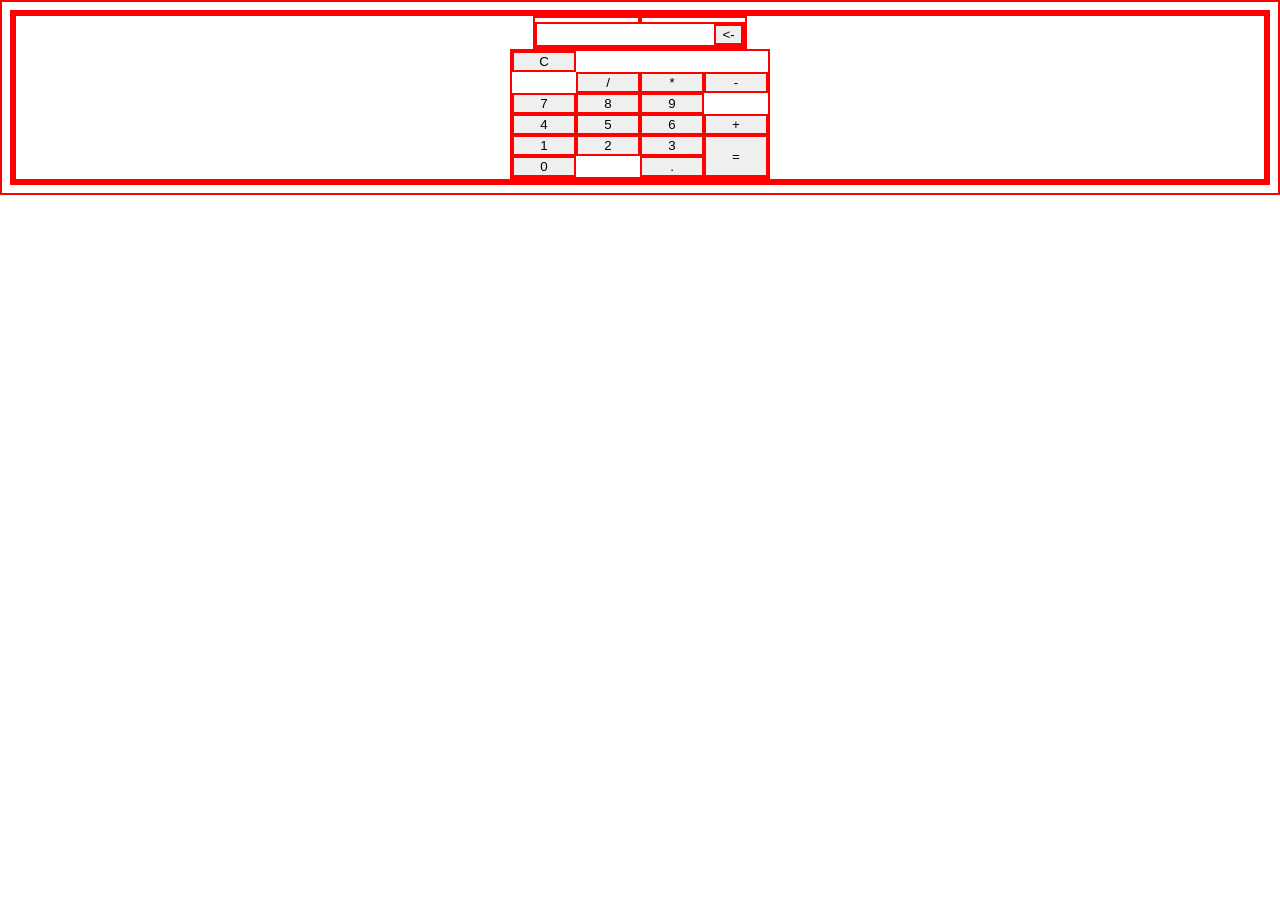
==== index.html @ 8b343218 "Initial commit, Make buttons in grid layout and add JS shortcut to editing CSS" ====
<!DOCTYPE html>
<html lang="en">
<head>
  <meta charset="UTF-8">
  <meta http-equiv="X-UA-Compatible" content="IE=edge">
  <meta name="viewport" content="width=device-width, initial-scale=1.0">
  <title>Calculator</title>
  <link href="./style.css" rel="stylesheet">
  <script src="./script.js" defer></script>
</head>
<body>
  <div class="calculator-frame">
    <div class="calculator-body">
      <div class="display">
        <div class="display-results"></div>
        <div class="display-input">
          <input type="number">
          <button id="backspace"><-</button>
        </div>
      </div>
      <div class="btns-container">
        <button class="btn" id="clear">C</button>
        <button class="btn" id="divide">/</button>
        <button class="btn" id="multiply">*</button>
        <button class="btn" id="seven">7</button>
        <button class="btn" id="eight">8</button>
        <button class="btn" id="nine">9</button>
        <button class="btn" id="subtract">-</button>
        <button class="btn" id="four">4</button>
        <button class="btn" id="five">5</button>
        <button class="btn" id="six">6</button>
        <button class="btn" id="add">+</button>
        <button class="btn" id="one">1</button>
        <button class="btn" id="two">2</button>
        <button class="btn" id="three">3</button>
        <button class="btn" id="zero">0</button>
        <button class="btn" id="decimal">.</button>
        <button class="btn" id="equals">=</button>

      </div>
    </div>
  </div>
</body>
</html>
---- style.css ----
* {
  border: 2px solid red;
  box-sizing: border-box;
}

.calculator-body {
  display: flex;
  flex-direction: column;
  justify-content: center;
  align-items: center;
}

.display {
  display: flex;
  flex-direction: column;
  justify-content: center;
  align-items: center;
}

input {
  border-style: none;
}

.btns-container {
  display: grid;
  grid-template:
    "clear clear clear clear"
    ". divide multiply subtract"
    "seven eight nine plus"
    "four five six add"
    "one two three equals"
    "zero zero decimal equals";
}

.btn {
  width: 4rem;
}
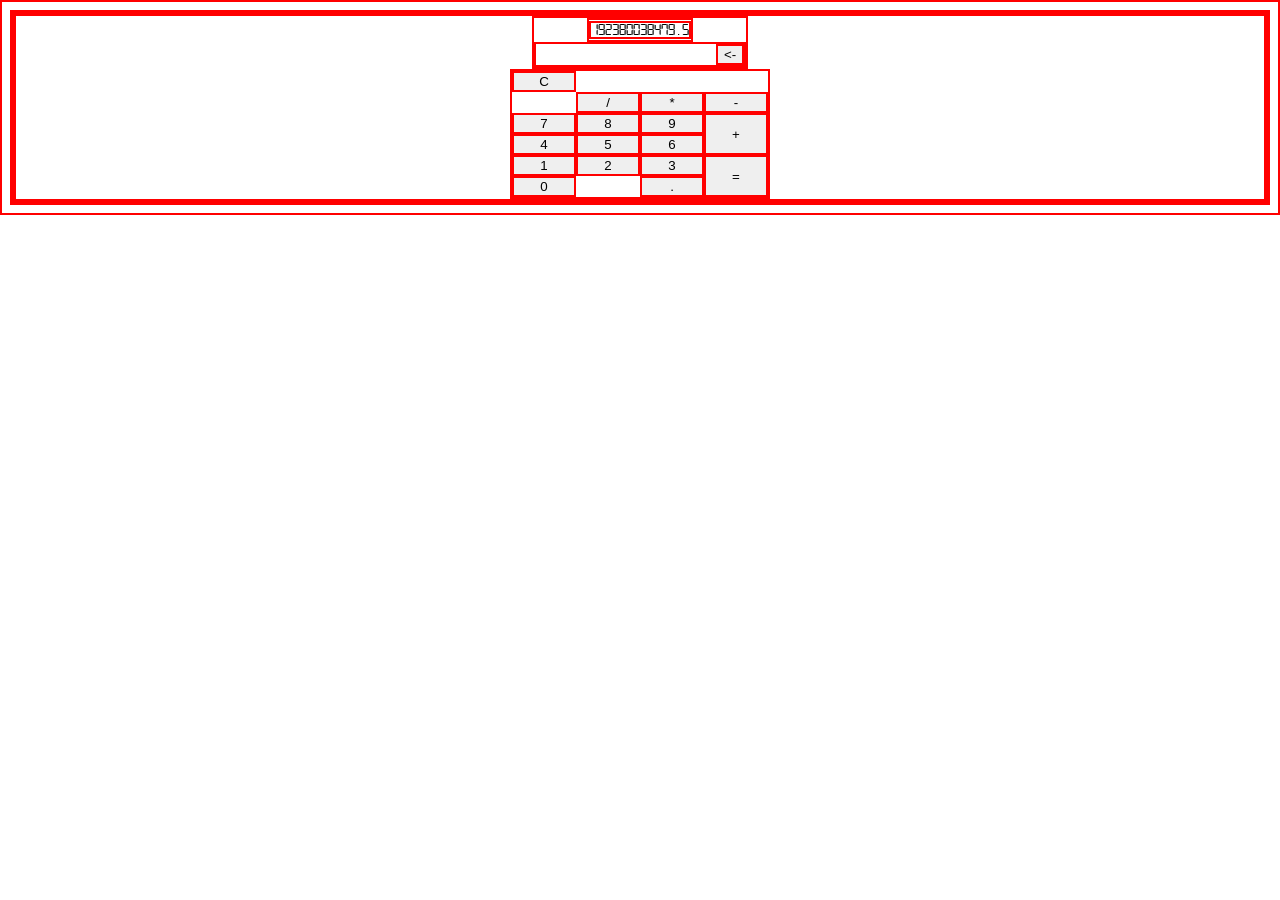
==== commit dd8472d0: "Add custom font for calculator display" ====
--- a/index.html
+++ b/index.html
@@ -11,9 +11,11 @@
 <body>
   <div class="calculator-frame">
     <div class="calculator-body">
-      <div class="display">
-        <div class="display-results"></div>
-        <div class="display-input">
+      <div class="display container">
+        <div class="display results">
+          <output class="output">192380038479.5</output>
+        </div>
+        <div class="display input">
           <input type="number">
           <button id="backspace"><-</button>
         </div>
--- a/style.css
+++ b/style.css
@@ -1,3 +1,21 @@
+@font-face {
+  font-family: 'digital-7_monomono';
+  src: url('./font/digital7mono-b1g5-webfont.woff2') format('woff2'),
+       url('./font/digital7mono-b1g5-webfont.woff') format('woff');
+  font-weight: normal;
+  font-style: normal;
+}
+
+@font-face {
+  font-family: 'digital-7_monoitalic';
+  src: url('./font/digital7monoitalic-8xkz-webfont.woff2') format('woff2'),
+       url('./font/digital7monoitalic-8xkz-webfont.woff') format('woff');
+  font-weight: normal;
+  font-style: normal;
+}
+
+
+
 * {
   border: 2px solid red;
   box-sizing: border-box;
@@ -11,6 +29,10 @@
 }
 
 .display {
+  font-family: "digital-7_monomono", monospace;
+}
+
+.display.container {
   display: flex;
   flex-direction: column;
   justify-content: center;
@@ -21,12 +43,22 @@
   border-style: none;
 }
 
+output {
+  font-family: inherit;
+}
+
+.display.results {
+  height: 1.5rem;
+  width: auto;
+  display: flex;
+  align-items: center;
+}
 .btns-container {
   display: grid;
   grid-template:
     "clear clear clear clear"
     ". divide multiply subtract"
-    "seven eight nine plus"
+    "seven eight nine add"
     "four five six add"
     "one two three equals"
     "zero zero decimal equals";
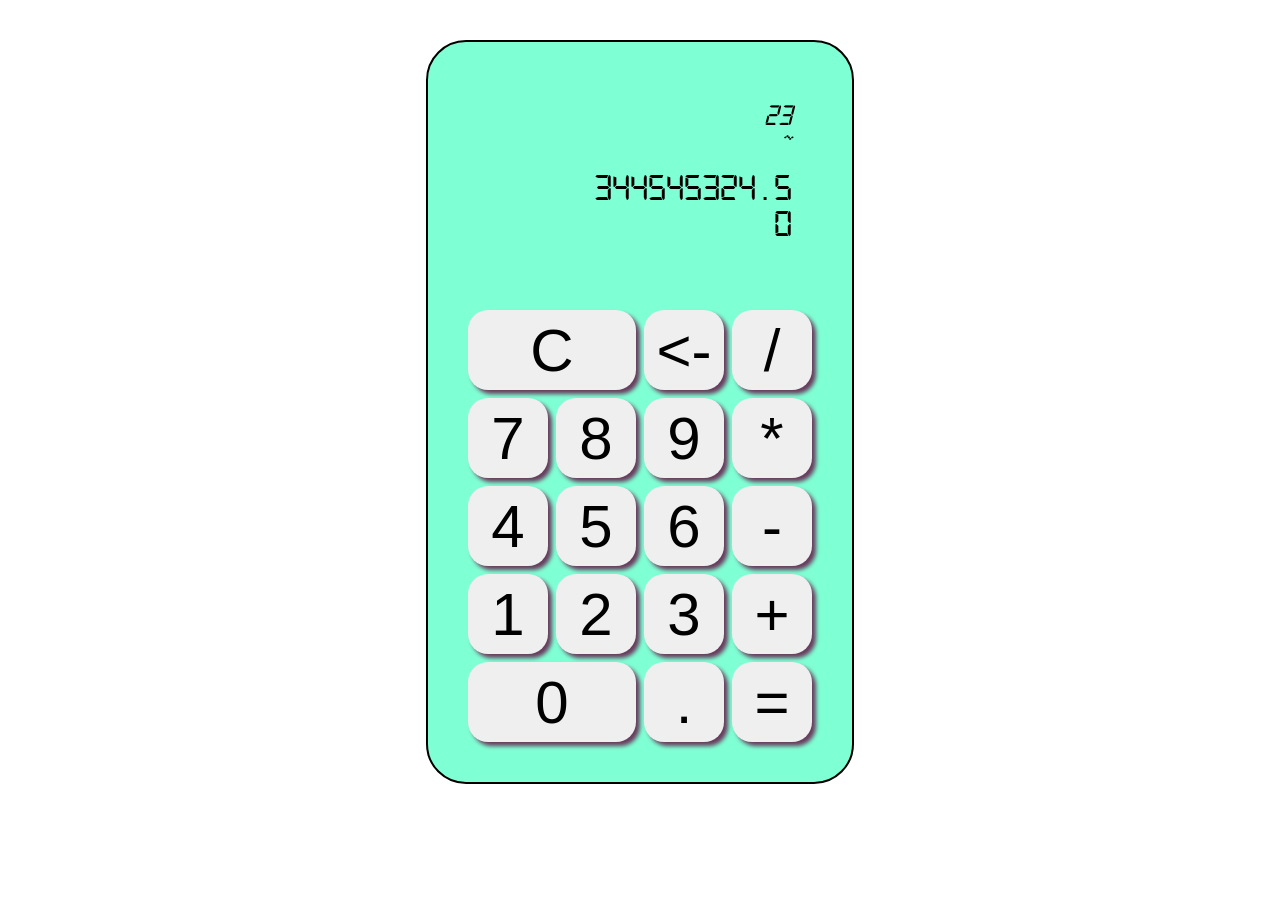
==== commit e263c819: "Add basic style/spacing framework" ====
--- a/index.html
+++ b/index.html
@@ -13,30 +13,32 @@
     <div class="calculator-body">
       <div class="display container">
         <div class="display results">
-          <output class="output">192380038479.5</output>
+          <output class="memory">23</output>
+          <output class="operation">~</output>
+          <output class="result">344545324.5</output>
         </div>
         <div class="display input">
-          <input type="number">
-          <button id="backspace"><-</button>
+          <output id="input-display">0</output>
         </div>
       </div>
       <div class="btns-container">
         <button class="btn" id="clear">C</button>
-        <button class="btn" id="divide">/</button>
-        <button class="btn" id="multiply">*</button>
-        <button class="btn" id="seven">7</button>
-        <button class="btn" id="eight">8</button>
-        <button class="btn" id="nine">9</button>
-        <button class="btn" id="subtract">-</button>
-        <button class="btn" id="four">4</button>
-        <button class="btn" id="five">5</button>
-        <button class="btn" id="six">6</button>
-        <button class="btn" id="add">+</button>
-        <button class="btn" id="one">1</button>
-        <button class="btn" id="two">2</button>
-        <button class="btn" id="three">3</button>
-        <button class="btn" id="zero">0</button>
+        <button class="btn" id="backspace"><-</button>
+        <button class="btn number" id="seven">7</button>
+        <button class="btn number" id="eight">8</button>
+        <button class="btn number" id="nine">9</button>
+        <button class="btn number" id="four">4</button>
+        <button class="btn number" id="five">5</button>
+        <button class="btn number" id="six">6</button>
+        <button class="btn number" id="one">1</button>
+        <button class="btn number" id="two">2</button>
+        <button class="btn number" id="three">3</button>
+        <button class="btn number" id="zero">0</button>
         <button class="btn" id="decimal">.</button>
+        <button class="btn operator" id="divide">/</button>
+        <button class="btn operator" id="multiply">*</button>
+        <button class="btn operator" id="add">+</button>
+        <button class="btn operator" id="subtract">-</button>
         <button class="btn" id="equals">=</button>
 
       </div>
--- a/style.css
+++ b/style.css
@@ -14,56 +14,103 @@
   font-style: normal;
 }
 
-
+html {
+  font-size: 40px;
+}
 
 * {
-  border: 2px solid red;
+  padding: 0;
+  margin: 0;
+  /* border: 1px solid orange; */
   box-sizing: border-box;
 }
 
-.calculator-body {
+body {
   display: flex;
   flex-direction: column;
+  align-items: center;
   justify-content: center;
-  align-items: center;
 }
+
+.calculator-frame {
+  margin: 1rem;
+  width: auto;
+  border: 2px solid black;
+  border-radius: 1rem;
+  background-color: aquamarine;
+  color: black;
+}
+
+
 
 .display {
   font-family: "digital-7_monomono", monospace;
 }
 
 .display.container {
+  margin: 1rem;
+  padding: .5rem;
   display: flex;
   flex-direction: column;
-  justify-content: center;
-  align-items: center;
 }
 
-input {
+.display.results {
+  display: flex;
+  flex-direction: column;
+  align-items: flex-end;
+}
+
+.display.results > output {
+  font-family: inherit;
+}
+
+.memory, .operation {
+  font-family: "digital-7_monoitalic", monospace;
+  font-style: italic;
+  font-size: .75rem;
+}
+
+.operation {
+  font-size: .6rem;
+  margin-bottom: .5rem
+}
+
+.output {
+  font-size: 1.6rem;
+}
+
+.display.input {
+  display: flex;
+  justify-content: flex-end;
+}
+
+#input-display {
+  height: 1.1rem;
+  font-family: inherit;
   border-style: none;
 }
 
-output {
-  font-family: inherit;
-}
 
-.display.results {
-  height: 1.5rem;
-  width: auto;
-  display: flex;
-  align-items: center;
-}
+
 .btns-container {
+  margin: 1rem;
+  gap: .2rem;
   display: grid;
   grid-template:
-    "clear clear clear clear"
-    ". divide multiply subtract"
-    "seven eight nine add"
-    "four five six add"
-    "one two three equals"
+    "clear clear backspace divide"
+    "seven eight nine multiply"
+    "four five six subtract"
+    "one two three add"
     "zero zero decimal equals";
 }
 
 .btn {
-  width: 4rem;
-}+  font-size: 1.5rem;
+  font-weight: 250;
+  border: none;
+  min-width: 2rem;
+  height: 2rem;
+  border-radius: .5rem;
+  box-shadow: .1rem .1rem .1rem #693C5E;
+}
+
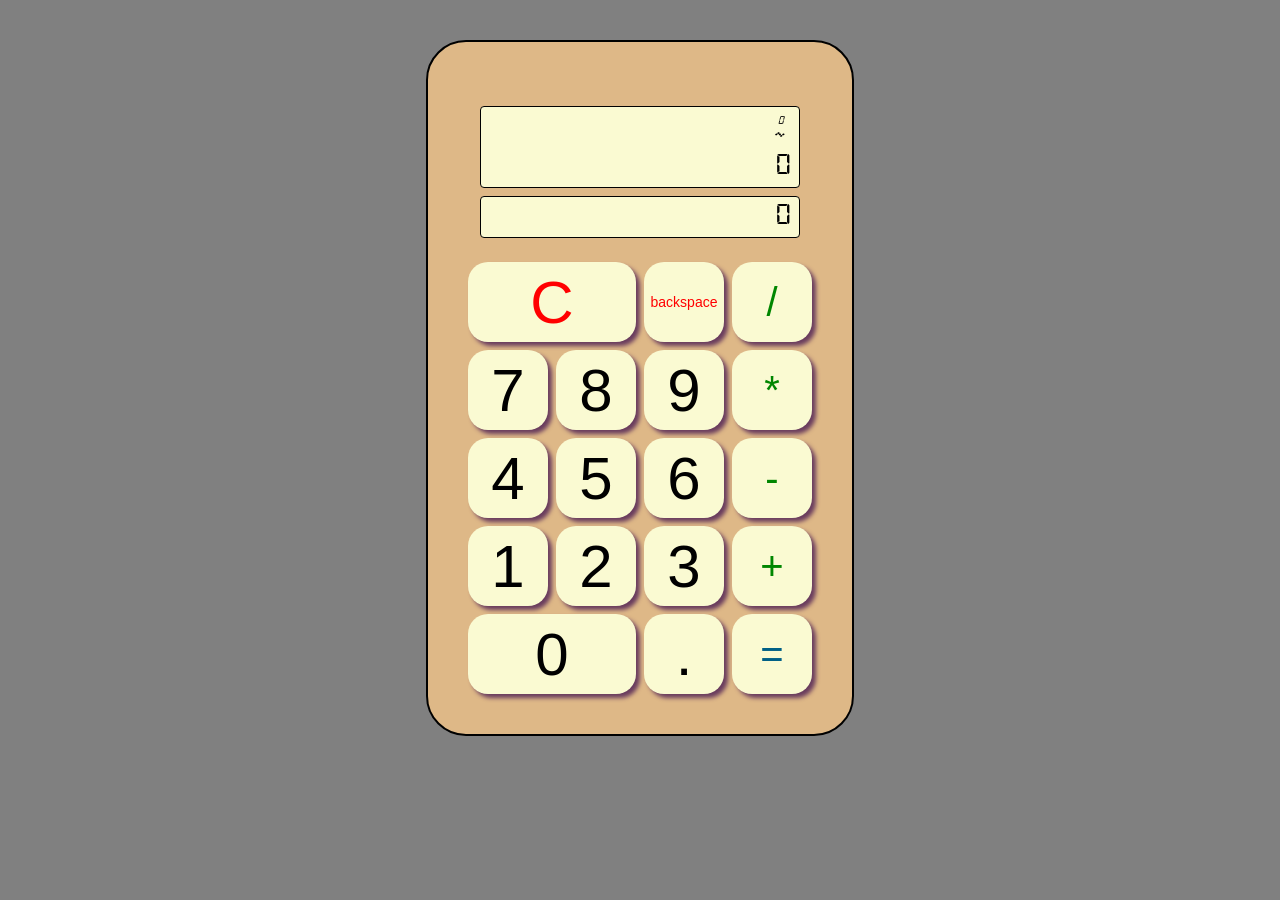
==== commit 693720ff: "Add style, keyboard input, clarified functions and helper functions, added user-input float support" ====
--- a/index.html
+++ b/index.html
@@ -13,9 +13,9 @@
     <div class="calculator-body">
       <div class="display container">
         <div class="display results">
-          <output class="memory">23</output>
+          <output class="memory">0</output>
           <output class="operation">~</output>
-          <output class="result">344545324.5</output>
+          <output class="result">0</output>
         </div>
         <div class="display input">
           <output id="input-display">0</output>
@@ -23,7 +23,7 @@
       </div>
       <div class="btns-container">
         <button class="btn" id="clear">C</button>
-        <button class="btn" id="backspace"><-</button>
+        <button class="btn" id="backspace">backspace</button>
         <button class="btn number" id="seven">7</button>
         <button class="btn number" id="eight">8</button>
         <button class="btn number" id="nine">9</button>
@@ -40,7 +40,6 @@
         <button class="btn operator" id="add">+</button>
         <button class="btn operator" id="subtract">-</button>
         <button class="btn" id="equals">=</button>
-
       </div>
     </div>
   </div>
--- a/style.css
+++ b/style.css
@@ -21,11 +21,11 @@
 * {
   padding: 0;
   margin: 0;
-  /* border: 1px solid orange; */
   box-sizing: border-box;
 }
 
 body {
+  background-color: grey;
   display: flex;
   flex-direction: column;
   align-items: center;
@@ -37,27 +37,42 @@
   width: auto;
   border: 2px solid black;
   border-radius: 1rem;
-  background-color: aquamarine;
+  background-color: burlywood;
   color: black;
 }
 
-
+.calculator-body {
+  display: flex;
+  flex-direction: column;
+  align-items: center;
+  justify-content: center;
+}
 
 .display {
   font-family: "digital-7_monomono", monospace;
+  width: 8rem;
+  margin: .1rem;
+  overflow: hidden;
 }
 
 .display.container {
-  margin: 1rem;
+  margin: 1rem 1rem 0;
   padding: .5rem;
   display: flex;
   flex-direction: column;
+  align-items: center;
+  text-align: end;
 }
 
 .display.results {
   display: flex;
   flex-direction: column;
   align-items: flex-end;
+  background-color: lightgoldenrodyellow;
+  border-radius: .1rem;
+  border: 1px solid black;
+  padding: .2rem;
+
 }
 
 .display.results > output {
@@ -67,33 +82,43 @@
 .memory, .operation {
   font-family: "digital-7_monoitalic", monospace;
   font-style: italic;
-  font-size: .75rem;
+  font-size: .3rem;
+  padding-right: .2rem;
 }
 
 .operation {
   font-size: .6rem;
-  margin-bottom: .5rem
+  margin-bottom: .1rem
 }
 
-.output {
-  font-size: 1.6rem;
+.result {
+  font-size: .8rem;
+  width: 8rem;
 }
 
 .display.input {
   display: flex;
   justify-content: flex-end;
+  border: 1px solid black;
+  background-color: lightgoldenrodyellow;
+  border-radius: .1rem
 }
 
 #input-display {
-  height: 1.1rem;
+  font-size: .8rem;
+  padding-top: .1rem;
+  height: 1rem;
   font-family: inherit;
-  border-style: none;
+  margin-right: .2rem;
 }
 
-
+output {
+  max-width: 8rem;
+  
+}
 
 .btns-container {
-  margin: 1rem;
+  margin: 0 1rem 1rem;
   gap: .2rem;
   display: grid;
   grid-template:
@@ -105,6 +130,7 @@
 }
 
 .btn {
+  background-color: lightgoldenrodyellow;
   font-size: 1.5rem;
   font-weight: 250;
   border: none;
@@ -112,5 +138,29 @@
   height: 2rem;
   border-radius: .5rem;
   box-shadow: .1rem .1rem .1rem #693C5E;
+  text-align: center;
 }
 
+.operator {
+  color: rgb(0, 134, 0);
+  font-weight: 400;
+  font-size: 1rem;
+}
+
+#equals {
+  color: rgb(0, 96, 134);
+  font-weight: 400;
+  font-size: 1rem;
+}
+
+#clear {
+  color: red;
+  font-weight: 300;
+
+}
+
+#backspace {
+  font-size: 14px;
+  font-weight: 400;
+  color: red;
+}
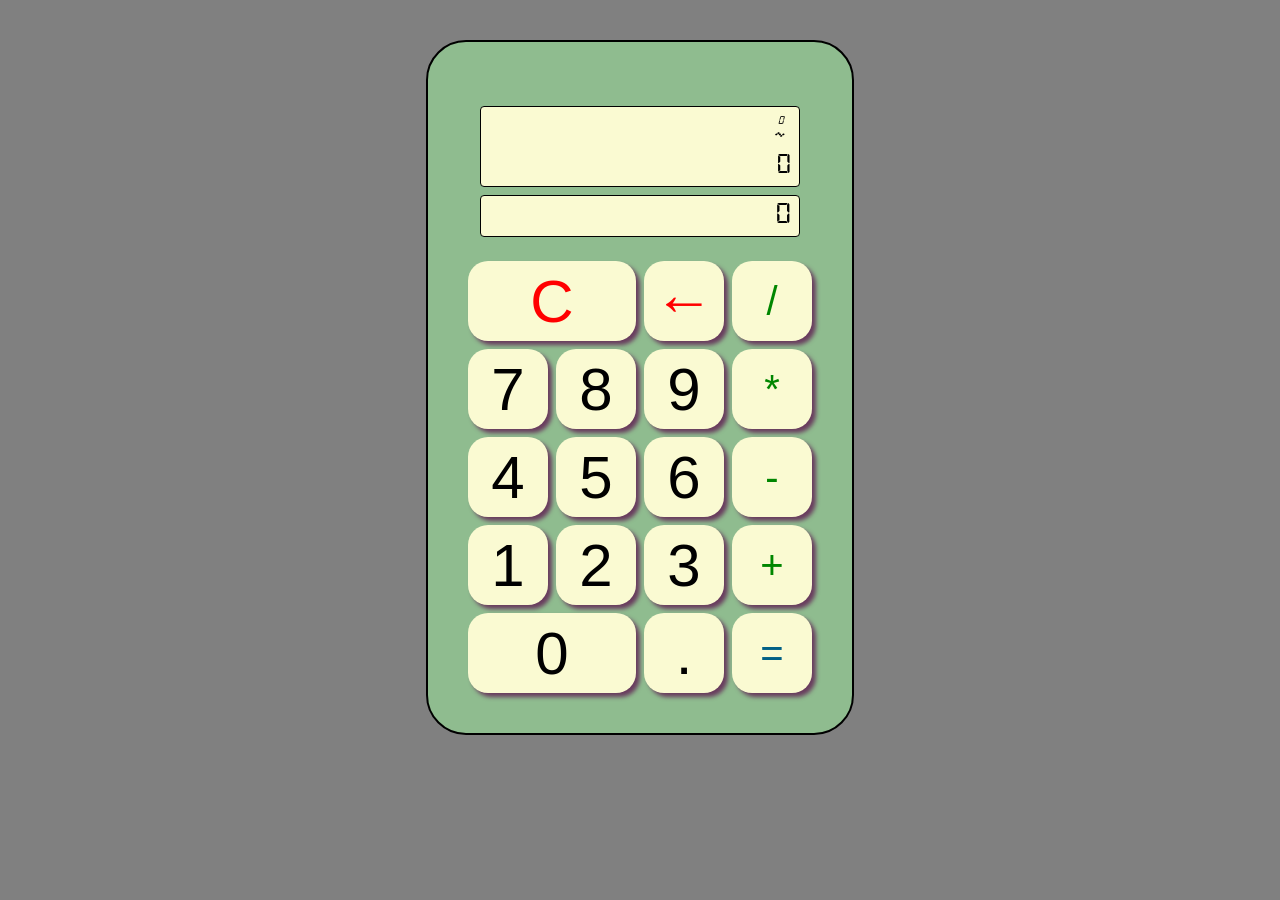
==== commit 38089138: "Change style, replace backspace with left arrow" ====
--- a/index.html
+++ b/index.html
@@ -23,7 +23,7 @@
       </div>
       <div class="btns-container">
         <button class="btn" id="clear">C</button>
-        <button class="btn" id="backspace">backspace</button>
+        <button class="btn" id="backspace">&#8592;</button>
         <button class="btn number" id="seven">7</button>
         <button class="btn number" id="eight">8</button>
         <button class="btn number" id="nine">9</button>
--- a/style.css
+++ b/style.css
@@ -37,7 +37,8 @@
   width: auto;
   border: 2px solid black;
   border-radius: 1rem;
-  background-color: burlywood;
+  background-color: darkseagreen
+  ;
   color: black;
 }
 
@@ -92,7 +93,7 @@
 }
 
 .result {
-  font-size: .8rem;
+  font-size: .75rem;
   width: 8rem;
 }
 
@@ -160,7 +161,6 @@
 }
 
 #backspace {
-  font-size: 14px;
   font-weight: 400;
   color: red;
 }
